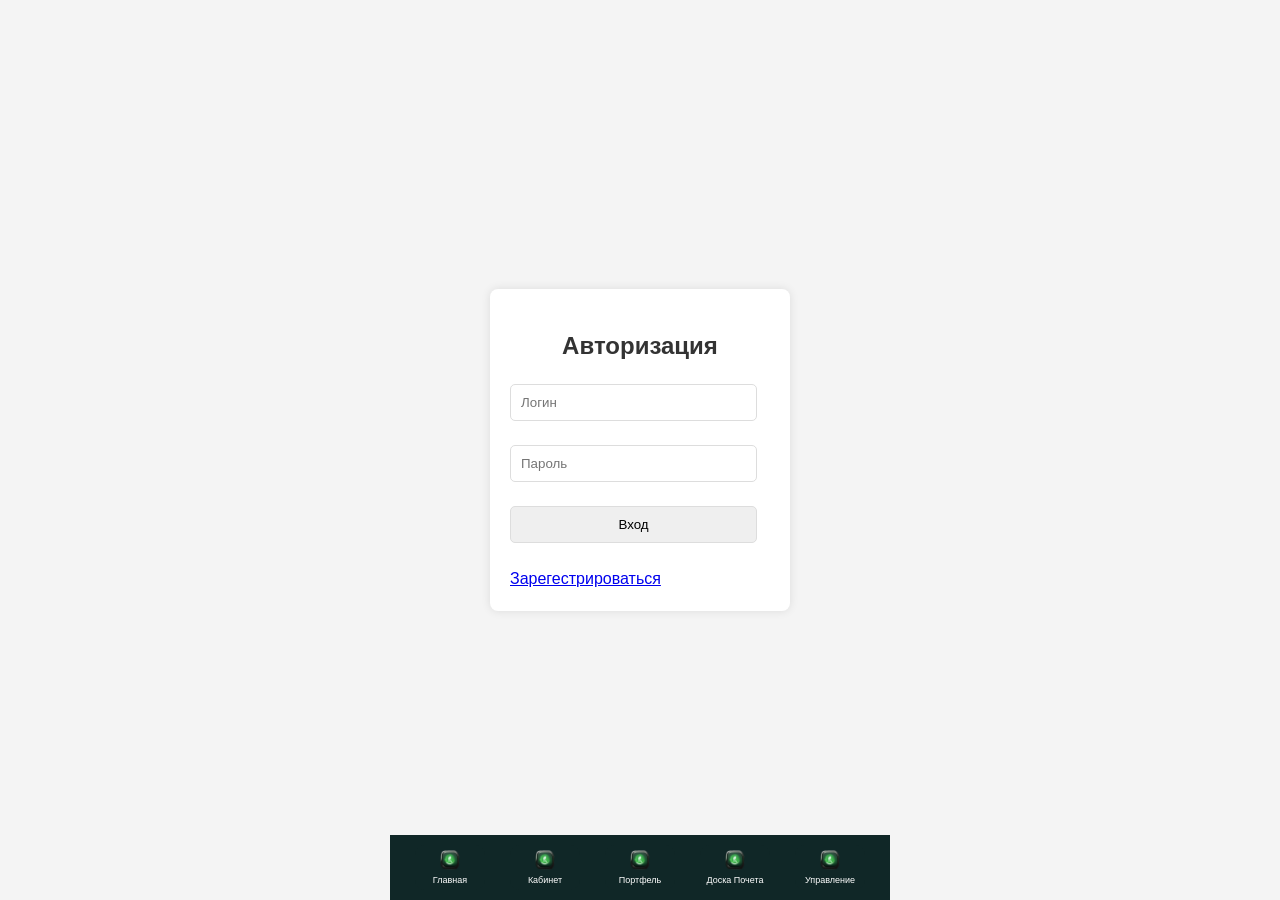
==== Auth - Password.html @ 59495e87 "first commit" ====
<!DOCTYPE html>
<html lang="ru">

<head>
  <meta charset="UTF-8">
  <meta name="viewport" content="width=device-width, initial-scale=1.0">
  <title>Авторизация</title>
  <link rel="stylesheet" href="/Styles/LoginPage1.css">
</head>

<body class="login-page">
    <div class="login-container">
      <h2>Авторизация</h2>
      <form>
        <div>
          <label for="username"></label>
          <input type="text" id="username" placeholder="Логин" name="username" />
        </div>

        <br>

        <div>
          <input type="password" id="pass" placeholder="Пароль" name="password" minlength="8" required />
        </div>

        <br>
        
        <input type="button" value="Вход" onclick="handleSubmit()" /> <!-- Здесь используем type="button" вместо type="submit" -->
        <br>
        <br>


        <a href="MemberForm.html" class="button">Зарегестрироваться</a>

        
      </form>
    </div>

    <script src="Greet.js"></script> <!-- Подключаем файл Greet.js -->
    <script>
      function handleSubmit() {
        // Получаем значение поля для ввода имени
        var enteredName = document.getElementById('username').value;

        // Проверяем, было ли введено имя
        if (enteredName) {
          // Если имя введено, вызываем функцию greet из файла Greet.js, передавая значение введенного имени в качестве параметра
          greet(enteredName);
        } else {
          // Если имя не введено, выводим предупреждение
          alert('Пожалуйста, введите имя перед тем как продолжить!');
        }
      }
    </script>

<div class="bottom-menu">
  <a href="index.html"><button><img src="images/Icon1.png" alt="Домой"> Главная </button></a>
  <a href="MemberForm.html"><button><img src="images/Icon1.png" alt="Профиль"> Кабинет</button></a>
  <a href="VisionAI.html"><button><img src="images/Icon1.png" alt="Портал"> Портфель</button></a>
  <a href="LeaderBoard.html"><button><img src="images/Icon1.png" alt="Доска Почета"> Доска Почета</button></a>
  <a href="Settings.html"><button><img src="images/Icon1.png" alt="Прочее"> Управление </button></a>
</div>



</body>
  
</html>
---- Styles/LoginPage1.css ----
body {
    display: flex;
    justify-content: center;
    align-items: center;
    height: 100vh;
    margin: 0;
    background-color: #f4f4f4;
    font-family: Arial, sans-serif;
  }
  
  .login-container {
    width: 300px;
    padding: 20px;
    background-color: #fff;
    border-radius: 8px;
    box-shadow: 0 0 10px rgba(0, 0, 0, 0.1);
    margin: 0 auto; /* Добавляем автоматический отступ слева и справа, чтобы выровнять форму по центру */
  }
  
  
  h2 {
    text-align: center;
    margin-bottom: 20px;
  }
  
  .input-group {
    margin-bottom: 20px;
  }
  
  label {
    display: block;
    margin-bottom: 5px;
  }
  
  input {
    width: 95%; /* Растягивает ввод на всю ширину родительского блока */
    /* или */
      padding: 10px;
  border: 1px solid #ddd;
  border-radius: 5px; 
  }
  
  .parent-container {
    text-align: center; /* Выравнивание содержимого по центру */
  }
  
  button {
    display: inline-block;
    padding: 10px 20px;
    background-color: #007bff;
    color: #fff;
    text-decoration: none;
    border-radius: 5px;
    transition: background-color 0.3s ease;
  }



  /* Reset стандартных стилей браузера для более предсказуемого отображения */
* {
  box-sizing: border-box;
  margin: 10;
  padding: 10;
}

/*Выделение текста мышкой*/
::selection {
  background: #0f2714ec; /* Safari */
  color: white; /* For selecting text color */
}
::-moz-selection {
  background: #0f2714ec; /* Firefox */
  color: white; /* For selecting text color */
}
::-ms-selection {
  background: #0f2714ec; /* Firefox */
  color: white; /* For selecting text color */
}


body {
font-family: Arial, sans-serif;
margin: 0;
padding: 0;
display: flex;
flex-direction: column;
min-height: 50vh; /* чтобы кнопки не перекрывали контент */
background-color: #f4f4f4; /* Светло-серый фон */
color: #333; /* Темный текст */
max-width: 500px; /* Максимальная ширина страницы */
margin: 0 auto; /* Центрирование страницы по горизонтали */
line-height: 1.5;
}


.container {
flex: 1;
display: flex;
flex-direction: column;
justify-content: center;
align-items: center;
padding: 20px;
text-align: center;
}

.bottom-menu {
position: fixed; /* Зафиксировать кнопки внизу при прокрутке */
bottom: 0;
left: 50%; /* Помещаем в середину */
transform: translateX(-50%); /* Центрируем горизонтально */
width: 100%;
max-width: 500px; /* Максимальная ширина 600px */
background-color: #f2f2f2;
display: flex;
justify-content: space-evenly; /* равномерное распределение кнопок */
padding: 10px 0;
z-index: 1000; /* Позволяет кнопкам оставаться поверх другого контента */
background-color: #102727; 
}

.bottom-menu button {
  background-color: #102727;
  color: white;
  border: none;
  text-align: center;
  text-decoration: none;
  display: flex; /* Использовать flexbox */
  flex-direction: column; /* рассположение элементов по вертикали */
  align-items: center; /* выравнивание элементов по центру */
  justify-content: center; /* выравнивание элементов по центру */
  font-size: 9px;
  cursor: pointer;
  padding: 5px 5px;
  border-radius: 10px;
  width: 70px; /* задаем фиксированную ширину кнопок */
  height: 45px; /* задаем фиксированную высоту кнопок */
}

.bottom-menu button img {
  margin-bottom: 5px; /* добавляем отступ снизу для размещения иконки поверх текста */
  height: 20px;
  width: 20px;
}

.bottom-menu a {
  text-decoration: none; /* убираем подчеркивание текста на ссылках внутри .bottom-menu */
}



/* Медиа-запрос для мобильных устройств */
@media (max-width: 600px) {
.container {
  max-width: 100%; /* Устанавливаем максимальную ширину для мобильных устройств */
}

.about, .services, .membership {
  max-width: 100%; /* Устанавливаем максимальную ширину для мобильных устройств */
  padding: 0 10px; /* Уменьшаем отступы для мобильных устройств */
}
}


header { 
  background-color: #102727; /* Темно-зеленый фон для шапки */
  color: #FFF; /* Белый текст */
  text-align: center;
  padding: 30px 0;
}

header h1 {
  font-size: 3em;
}

header p {
  font-size: 1.5em;
}

section {
  padding: 10px;
  margin: 20px 0; 
}

.about {
  background-color: #FFF; /* Белый фон для раздела "О нас" */
  max-width: 1100px; /* Здесь можно задать любое желаемое значение */
  margin: 0 auto; /* Центрирует блок по горизонтали */
  padding: 1px 10px; /* Оступы сверху/снизу 20px, слева/справа 30px */
  border-radius: 15px; /* Добавляем закругление краев */
  background-color: #FFF; /* Установим цвет фона для отличия блока от остального контента */
  text-align: left; /* Выравнивание текста слева */
}
  

.services, .membership {
  background-color: #e6e6e6; /* Светло-серый фон для других разделов */
  max-width: 1100px; /* Здесь можно задать любое желаемое значение */
  margin: 0 auto; /* Центрирует блок по горизонтали */
  padding: 0 20px; /* Добавляет отступы, чтобы контент не касался краев окна браузера */
}

.GeneralText{
  text-align: center;
  max-width: 600px;
  display: block; /* Делает изображение блочным элементом */
  margin: 0 auto; /* Центрирует изображение по горизонтали */
}

.centered-image {
  display: block; /* Делает изображение блочным элементом */
  margin: 0 auto; /* Центрирует изображение по горизонтали */
}


footer {
  background-color: #102727; /* Темно-зеленый фон для подвала */
  color: #FFF; /* Белый текст */
  text-align: center;
  padding: 20px 0;
  position: absolute;  /* Помещаем подвал внизу страницы */
  bottom: 0;  /* Размещаем подвал внизу страницы */
  width: 100%; /* Обеспечиваем ширину подвала на всю ширину страницы */
  }



/* ДИЗАЙН ДЛЯ КНОПКИ TON CONNECT  */

#ton-connect {
  position: fixed; /* Изменено на fixed чтобы элемент оставался на месте при прокрутке */
  bottom: 90%; /* Устанавливаем расстояние от нижнего края */
  left: 50%; /* Устанавливаем начальное горизонтальное положение */
  transform: translateX(-50%); /* Центрируем кнопку по горизонтали */
  text-align: center; /* Центрируем содержимое кнопки */
  }
  
  
#ton-connect > button {
font-size: 16px;
display: inline-block; /* Делаем кнопку блочным элементом для удобного центрирования */
}
  
#ton-connect > button > span {
display: none; /* Скрыть оригинальный текст на кнопке */
}
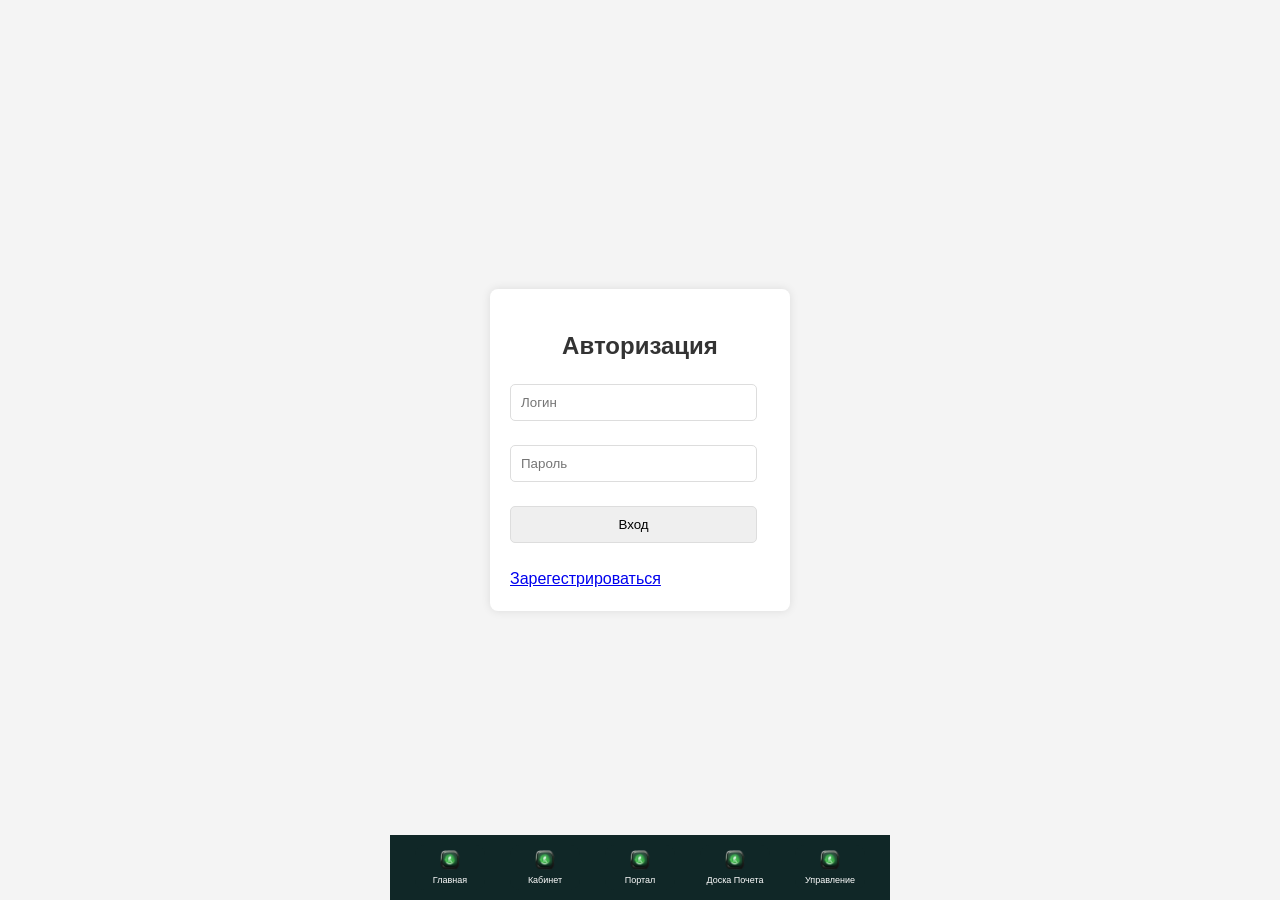
==== commit 982ec6bd: "н." ====
--- a/Auth - Password.html
+++ b/Auth - Password.html
@@ -56,7 +56,7 @@
 <div class="bottom-menu">
   <a href="index.html"><button><img src="images/Icon1.png" alt="Домой"> Главная </button></a>
   <a href="MemberForm.html"><button><img src="images/Icon1.png" alt="Профиль"> Кабинет</button></a>
-  <a href="VisionAI.html"><button><img src="images/Icon1.png" alt="Портал"> Портфель</button></a>
+  <a href="VisionAI.html"><button><img src="images/Icon1.png" alt="Портал"> Портал</button></a>
   <a href="LeaderBoard.html"><button><img src="images/Icon1.png" alt="Доска Почета"> Доска Почета</button></a>
   <a href="Settings.html"><button><img src="images/Icon1.png" alt="Прочее"> Управление </button></a>
 </div>
--- a/Styles/LoginPage1.css
+++ b/Styles/LoginPage1.css
@@ -228,7 +228,7 @@
 
 #ton-connect {
   position: fixed; /* Изменено на fixed чтобы элемент оставался на месте при прокрутке */
-  bottom: 90%; /* Устанавливаем расстояние от нижнего края */
+  bottom: 85%; /* Устанавливаем расстояние от нижнего края */
   left: 50%; /* Устанавливаем начальное горизонтальное положение */
   transform: translateX(-50%); /* Центрируем кнопку по горизонтали */
   text-align: center; /* Центрируем содержимое кнопки */
